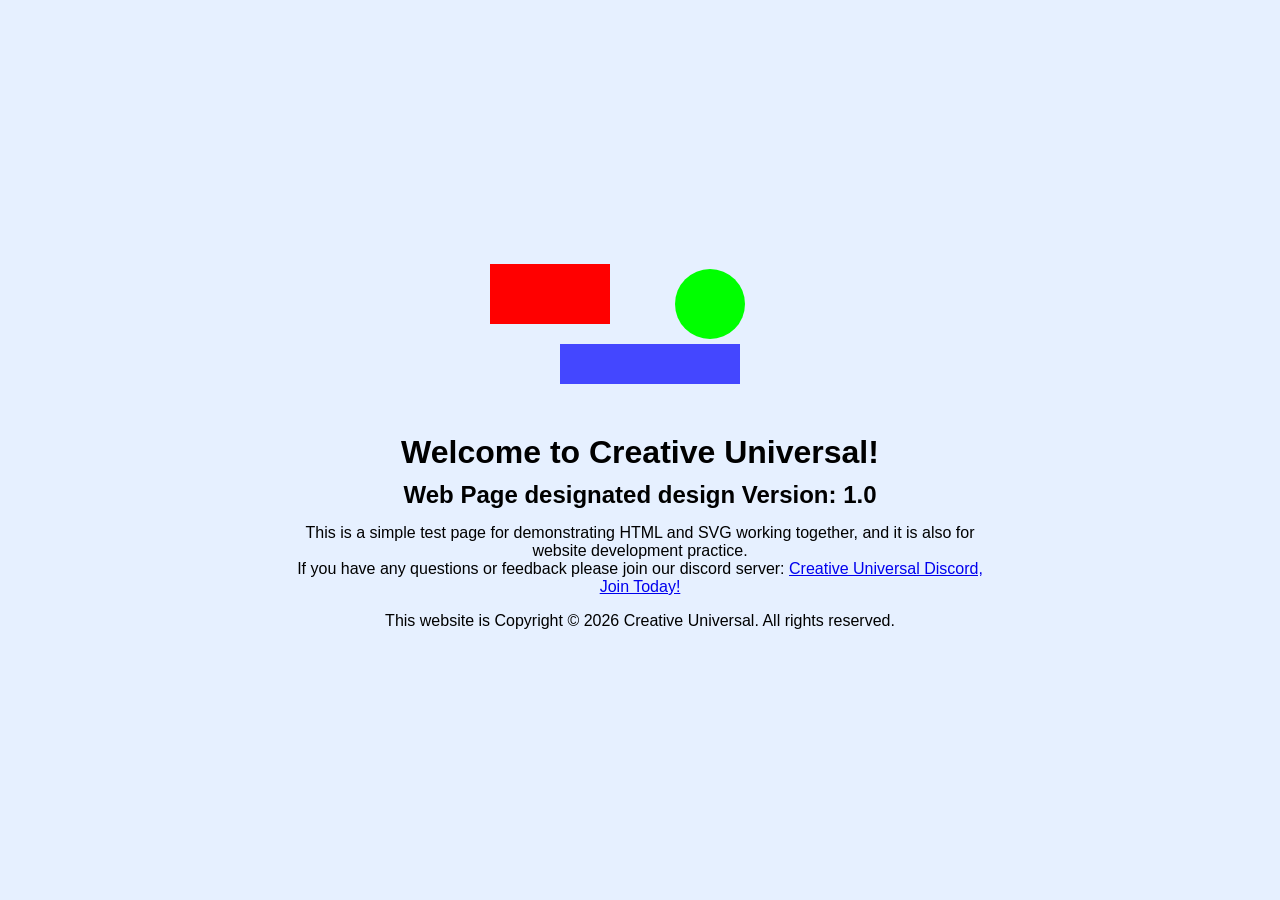
==== index.html @ 259f62b3 "v1.0" ====
<!DOCTYPE html>
<html lang="en">
<head>
    <meta charset="UTF-8">
    <meta name="viewport" content="width=device-width, initial-scale=1.0">
    <title>Test web page</title>
    <style>
        body {
            margin: 0;
            font-family: Arial, sans-serif;
            background: #e6f0ff;
        }

        .content {
            display: flex;
            flex-direction: column;
            justify-content: center;
            align-items: center;
            min-height: 100vh;
            padding: 20px;
            box-sizing: border-box;
        }
    </style>
</head>
<body>
    <main class="content">
        <svg width="320" height="160" viewBox="0 0 320 160" aria-label="Sample shapes" style="display:block; margin-bottom:20px;">
            <rect x="10" y="10" width="120" height="60" fill="#ff0000"></rect>
            <circle cx="230" cy="50" r="35" fill="#00ff00"></circle>
            <rect x="80" y="90" width="180" height="40" fill="#0000ff" opacity="0.7"></rect>
        </svg>
        <h1 style="text-align:center; margin:0 0 10px;">Welcome to Creative Universal!</h1>
        <h2 style="text-align:center; margin:0 0 15px;">Web Page designated design Version: 1.0</h2>
        <p style="text-align:center; max-width:700px; margin:0;">This is a simple test page for demonstrating HTML and SVG working together, and it is also for website development practice.</p>
        <p style="text-align:center; max-width:700px; margin:0;">If you have any questions or feedback please join our discord server: <a href="https://discord.gg/uNSJNEspua" target="_blank" rel="noopener noreferrer">Creative Universal Discord, Join Today!</a></p>
        <p>This website is Copyright © <span id="current-year"></span> Creative Universal. All rights reserved.</p>
    </main>

    <script>
        document.getElementById('current-year').textContent = new Date().getFullYear();
    </script>
</body>
</html>
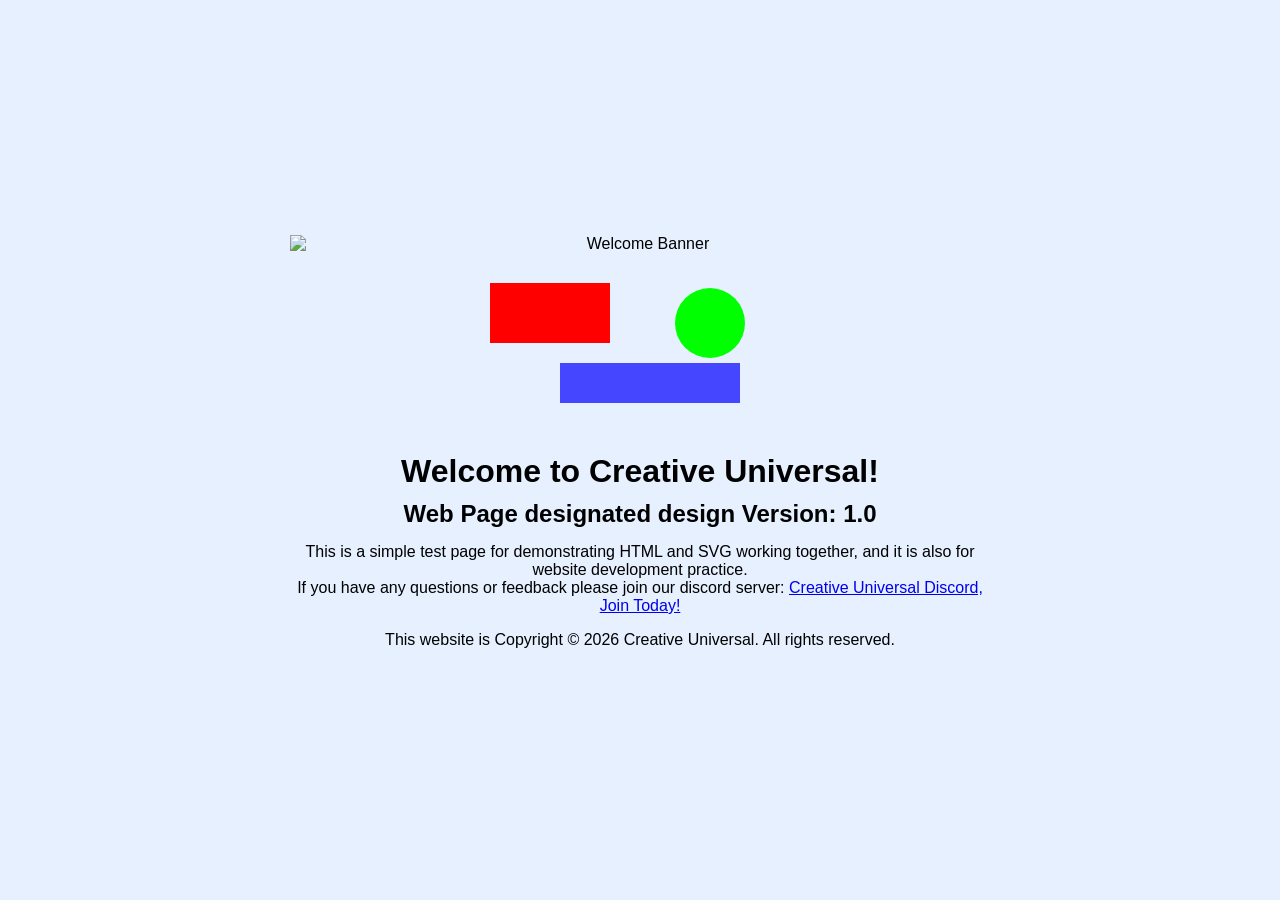
==== commit 8895eb8b: "v1" ====
--- a/index.html
+++ b/index.html
@@ -24,6 +24,8 @@
 </head>
 <body>
     <main class="content">
+        <img src="https://pngimg.com/uploads/welcome/welcome_PNG104.png" alt="Welcome Banner" style="display:block; max-width:700px; width:100%; margin:0 auto 20px; text-align:center;">
+
         <svg width="320" height="160" viewBox="0 0 320 160" aria-label="Sample shapes" style="display:block; margin-bottom:20px;">
             <rect x="10" y="10" width="120" height="60" fill="#ff0000"></rect>
             <circle cx="230" cy="50" r="35" fill="#00ff00"></circle>
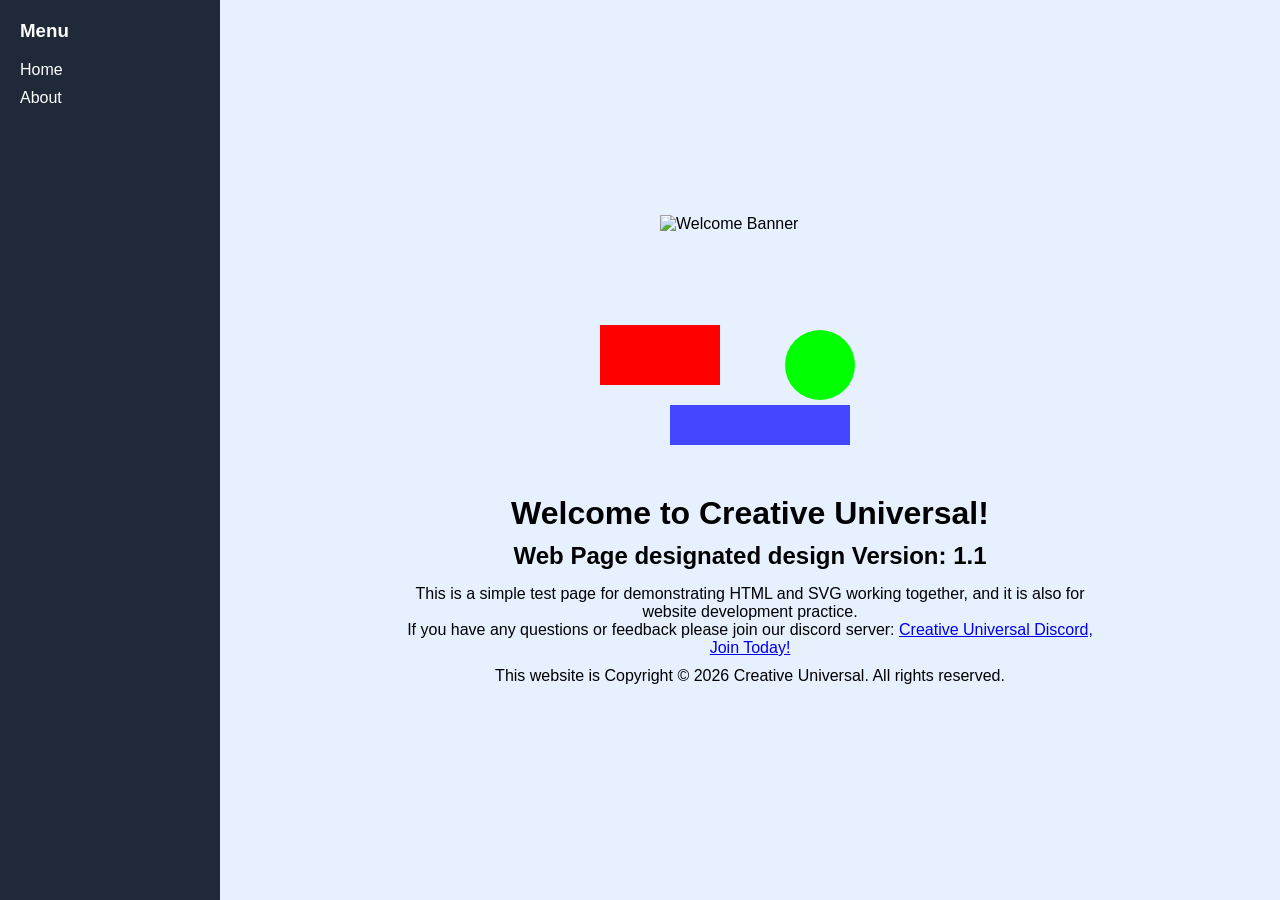
==== commit 36fda685: "Fix HTML encoding issues in index.html" ====
--- a/index.html
+++ b/index.html
@@ -4,42 +4,34 @@
     <meta charset="UTF-8">
     <meta name="viewport" content="width=device-width, initial-scale=1.0">
     <title>Test web page</title>
-    <style>
-        body {
-            margin: 0;
-            font-family: Arial, sans-serif;
-            background: #e6f0ff;
-        }
-
-        .content {
-            display: flex;
-            flex-direction: column;
-            justify-content: center;
-            align-items: center;
-            min-height: 100vh;
-            padding: 20px;
-            box-sizing: border-box;
-        }
-    </style>
+    <link rel="stylesheet" href="style.css">
 </head>
 <body>
-    <main class="content">
-        <img src="https://pngimg.com/uploads/welcome/welcome_PNG104.png" alt="Welcome Banner" style="display:block; max-width:700px; width:100%; margin:0 auto 20px; text-align:center;">
+    <div class="page">
+        <aside class="sidebar">
+            <h3>Menu</h3>
+            <a href="index.html">Home</a>
+            <a href="about.html">About</a>
+        </aside>
 
-        <svg width="320" height="160" viewBox="0 0 320 160" aria-label="Sample shapes" style="display:block; margin-bottom:20px;">
-            <rect x="10" y="10" width="120" height="60" fill="#ff0000"></rect>
-            <circle cx="230" cy="50" r="35" fill="#00ff00"></circle>
-            <rect x="80" y="90" width="180" height="40" fill="#0000ff" opacity="0.7"></rect>
-        </svg>
-        <h1 style="text-align:center; margin:0 0 10px;">Welcome to Creative Universal!</h1>
-        <h2 style="text-align:center; margin:0 0 15px;">Web Page designated design Version: 1.0</h2>
-        <p style="text-align:center; max-width:700px; margin:0;">This is a simple test page for demonstrating HTML and SVG working together, and it is also for website development practice.</p>
-        <p style="text-align:center; max-width:700px; margin:0;">If you have any questions or feedback please join our discord server: <a href="https://discord.gg/uNSJNEspua" target="_blank" rel="noopener noreferrer">Creative Universal Discord, Join Today!</a></p>
-        <p>This website is Copyright © <span id="current-year"></span> Creative Universal. All rights reserved.</p>
-    </main>
+        <main class="content">
+            <img src="https://pngimg.com/uploads/welcome/welcome_PNG104.png" alt="Welcome Banner" style="display:block; width:180px; height:80px; object-fit:contain; margin:0 auto 20px;">
+
+            <svg width="320" height="160" viewBox="0 0 320 160" aria-label="Sample shapes" style="display:block; margin-bottom:20px;">
+                <rect x="10" y="10" width="120" height="60" fill="#ff0000"></rect>
+                <circle cx="230" cy="50" r="35" fill="#00ff00"></circle>
+                <rect x="80" y="90" width="180" height="40" fill="#0000ff" opacity="0.7"></rect>
+            </svg>
+            <h1 style="text-align:center; margin:0 0 10px;">Welcome to Creative Universal!</h1>
+            <h2 style="text-align:center; margin:0 0 15px;">Web Page designated design Version: 1.1</h2>
+            <p style="text-align:center; max-width:700px; margin:0;">This is a simple test page for demonstrating HTML and SVG working together, and it is also for website development practice.</p>
+            <p style="text-align:center; max-width:700px; margin:0;">If you have any questions or feedback please join our discord server: <a href="https://discord.gg/m4xnxYchYh" target="_blank" rel="noopener noreferrer">Creative Universal Discord, Join Today!</a></p>
+            <p style="text-align:center; max-width:700px; margin:10px 0 0;">This website is Copyright © <span id="current-year"></span> Creative Universal. All rights reserved.</p>
+        </main>
+    </div>
 
     <script>
         document.getElementById('current-year').textContent = new Date().getFullYear();
     </script>
 </body>
-</html>+</html>
--- a/style.css
+++ b/style.css
@@ -0,0 +1,39 @@
+body {
+    margin: 0;
+    font-family: Arial, sans-serif;
+    background: #e6f0ff;
+}
+
+.page {
+    display: flex;
+    min-height: 100vh;
+}
+
+.sidebar {
+    width: 220px;
+    background: #1f2937;
+    color: #ffffff;
+    padding: 20px;
+    box-sizing: border-box;
+}
+
+.sidebar h3 {
+    margin-top: 0;
+}
+
+.sidebar a {
+    display: block;
+    color: #ffffff;
+    text-decoration: none;
+    margin: 10px 0;
+}
+
+.content {
+    flex: 1;
+    display: flex;
+    flex-direction: column;
+    justify-content: center;
+    align-items: center;
+    padding: 20px;
+    box-sizing: border-box;
+}
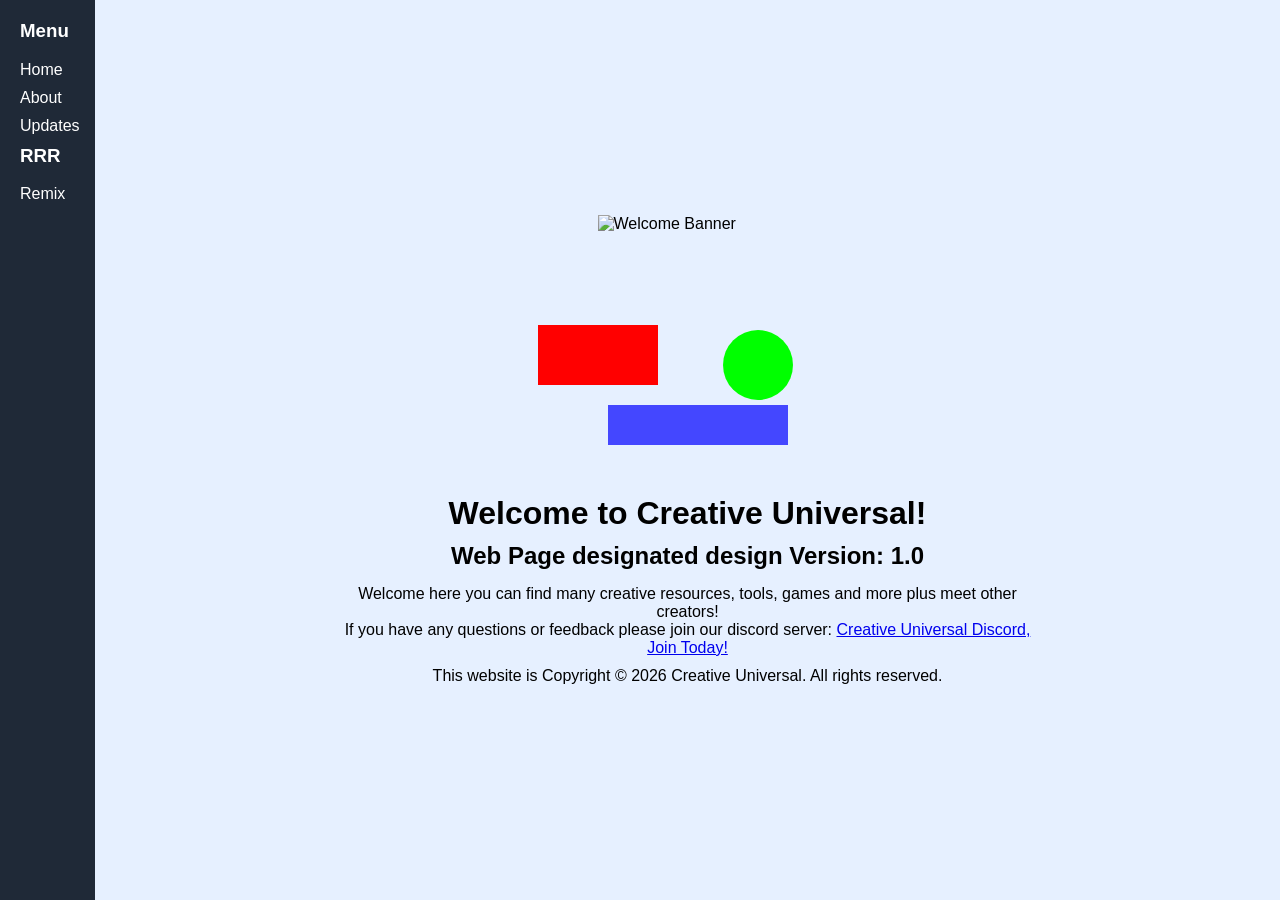
==== commit 8a2512a8: "v1.2 website updated" ====
--- a/index.html
+++ b/index.html
@@ -3,7 +3,7 @@
 <head>
     <meta charset="UTF-8">
     <meta name="viewport" content="width=device-width, initial-scale=1.0">
-    <title>Test web page</title>
+    <title>Home</title>
     <link rel="stylesheet" href="style.css">
 </head>
 <body>
@@ -12,6 +12,9 @@
             <h3>Menu</h3>
             <a href="index.html">Home</a>
             <a href="about.html">About</a>
+            <a href="updates.html">Updates</a>
+            <h3>RRR</h3>
+            <a href="remix.html">Remix</a>
         </aside>
 
         <main class="content">
@@ -23,9 +26,9 @@
                 <rect x="80" y="90" width="180" height="40" fill="#0000ff" opacity="0.7"></rect>
             </svg>
             <h1 style="text-align:center; margin:0 0 10px;">Welcome to Creative Universal!</h1>
-            <h2 style="text-align:center; margin:0 0 15px;">Web Page designated design Version: 1.1</h2>
-            <p style="text-align:center; max-width:700px; margin:0;">This is a simple test page for demonstrating HTML and SVG working together, and it is also for website development practice.</p>
-            <p style="text-align:center; max-width:700px; margin:0;">If you have any questions or feedback please join our discord server: <a href="https://discord.gg/m4xnxYchYh" target="_blank" rel="noopener noreferrer">Creative Universal Discord, Join Today!</a></p>
+            <h2 style="text-align:center; margin:0 0 15px;">Web Page designated design Version: 1.0</h2>
+            <p style="text-align:center; max-width:700px; margin:0;">Welcome here you can find many creative resources, tools, games and more plus meet other creators!</p>
+            <p style="text-align:center; max-width:700px; margin:0;">If you have any questions or feedback please join our discord server: <a href="https://discord.gg/uNSJNEspua" target="_blank" rel="noopener noreferrer">Creative Universal Discord, Join Today!</a></p>
             <p style="text-align:center; max-width:700px; margin:10px 0 0;">This website is Copyright © <span id="current-year"></span> Creative Universal. All rights reserved.</p>
         </main>
     </div>
@@ -34,4 +37,4 @@
         document.getElementById('current-year').textContent = new Date().getFullYear();
     </script>
 </body>
-</html>
+</html>
--- a/style.css
+++ b/style.css
@@ -2,6 +2,10 @@
     margin: 0;
     font-family: Arial, sans-serif;
     background: #e6f0ff;
+}
+
+.remix-page {
+    background: #b0f078;
 }
 
 .page {
@@ -10,7 +14,7 @@
 }
 
 .sidebar {
-    width: 220px;
+    width: 95px;
     background: #1f2937;
     color: #ffffff;
     padding: 20px;
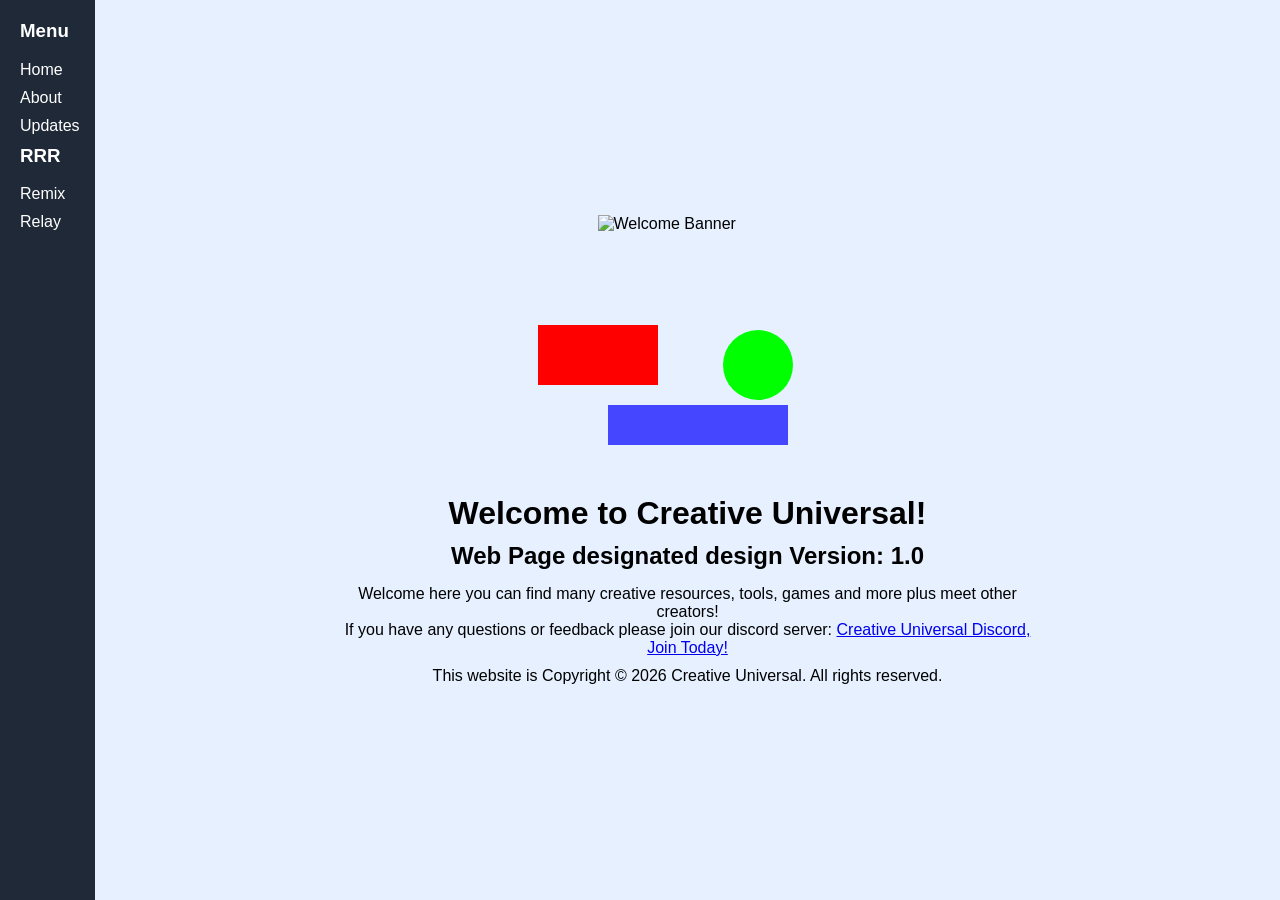
==== commit 69f55122: "updates" ====
--- a/index.html
+++ b/index.html
@@ -10,11 +10,12 @@
     <div class="page">
         <aside class="sidebar">
             <h3>Menu</h3>
-            <a href="index.html">Home</a>
+            <a href="index.html" class="active" class="active">Home</a>
             <a href="about.html">About</a>
             <a href="updates.html">Updates</a>
             <h3>RRR</h3>
             <a href="remix.html">Remix</a>
+            <a href="relay.html">Relay</a>
         </aside>
 
         <main class="content">
@@ -28,7 +29,7 @@
             <h1 style="text-align:center; margin:0 0 10px;">Welcome to Creative Universal!</h1>
             <h2 style="text-align:center; margin:0 0 15px;">Web Page designated design Version: 1.0</h2>
             <p style="text-align:center; max-width:700px; margin:0;">Welcome here you can find many creative resources, tools, games and more plus meet other creators!</p>
-            <p style="text-align:center; max-width:700px; margin:0;">If you have any questions or feedback please join our discord server: <a href="https://discord.gg/uNSJNEspua" target="_blank" rel="noopener noreferrer">Creative Universal Discord, Join Today!</a></p>
+            <p style="text-align:center; max-width:700px; margin:0;">If you have any questions or feedback please join our discord server: <a href="https://discord.gg/m4xnxYchYh" target="_blank" rel="noopener noreferrer">Creative Universal Discord, Join Today!</a></p>
             <p style="text-align:center; max-width:700px; margin:10px 0 0;">This website is Copyright © <span id="current-year"></span> Creative Universal. All rights reserved.</p>
         </main>
     </div>
--- a/style.css
+++ b/style.css
@@ -6,6 +6,10 @@
 
 .remix-page {
     background: #b0f078;
+}
+
+.relay-page {
+    background: #2598f7;
 }
 
 .page {
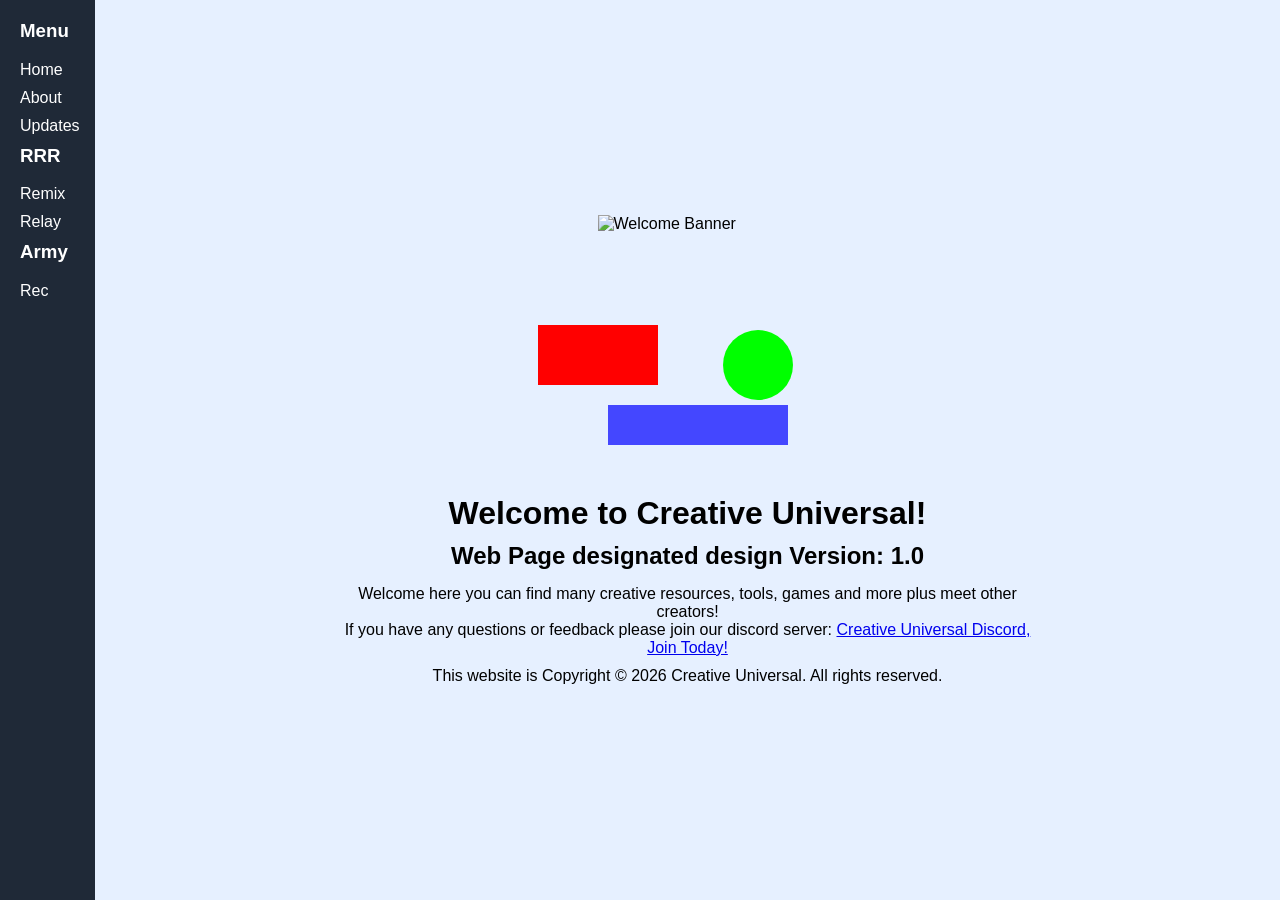
==== commit d6254921: "updtaed1" ====
--- a/index.html
+++ b/index.html
@@ -16,6 +16,8 @@
             <h3>RRR</h3>
             <a href="remix.html">Remix</a>
             <a href="relay.html">Relay</a>
+            <h3>Army</h3>
+            <a href="rec.html">Rec</a>
         </aside>
 
         <main class="content">
--- a/style.css
+++ b/style.css
@@ -10,6 +10,12 @@
 
 .relay-page {
     background: #2598f7;
+}
+
+.rec-page {
+    background: #011561;
+    text-align: center;
+    color: white;
 }
 
 .page {
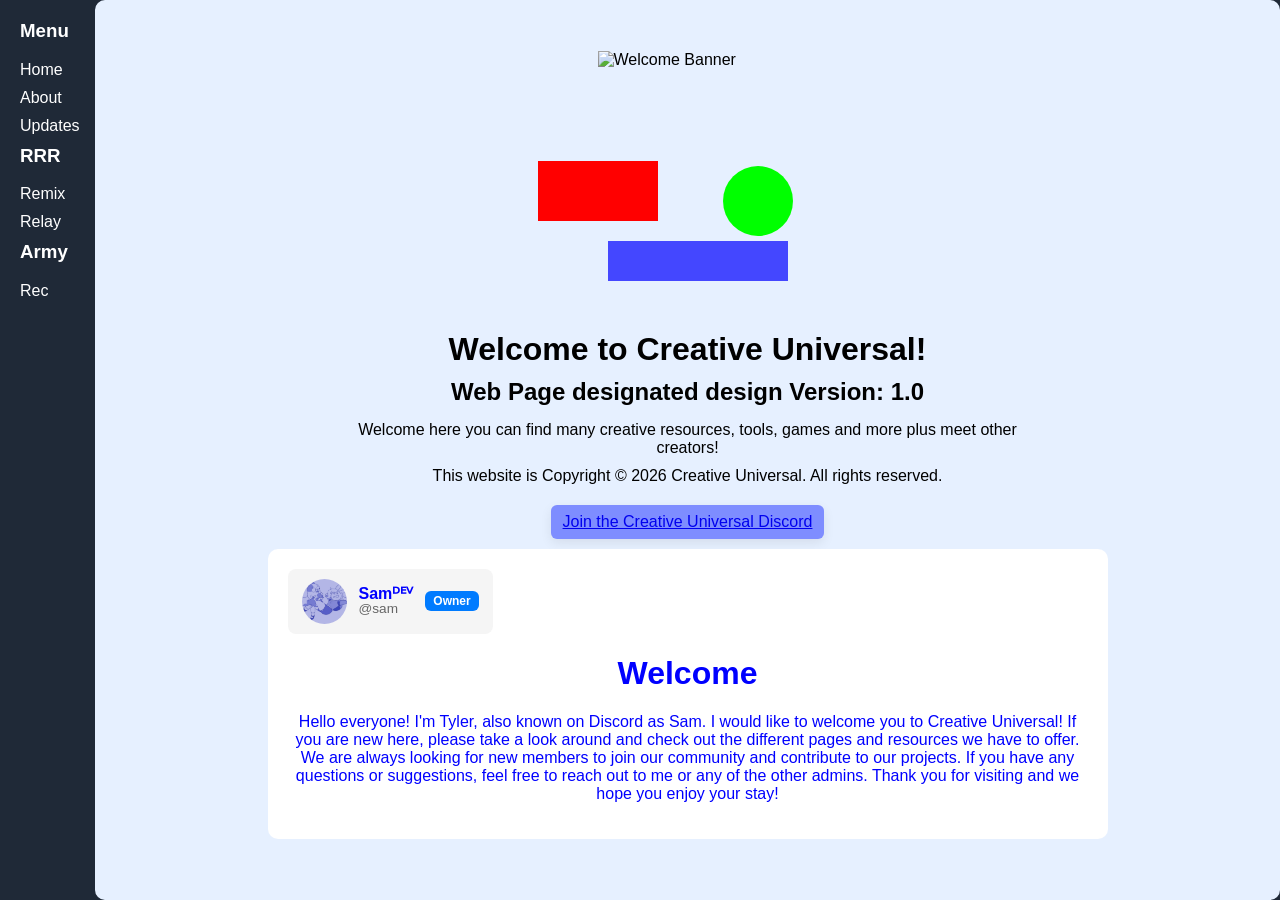
==== commit 2bbeb092: "update" ====
--- a/index.html
+++ b/index.html
@@ -7,7 +7,14 @@
     <link rel="stylesheet" href="style.css">
 </head>
 <body>
+<div id="splash">
+  <img src="Media/Veteran-Bloxy_Badge.png" class="logo">
+  <h2>Loading...</h2>
+</div>
+    
     <div class="page">
+
+        
         <aside class="sidebar">
             <h3>Menu</h3>
             <a href="index.html" class="active" class="active">Home</a>
@@ -21,8 +28,7 @@
         </aside>
 
         <main class="content">
-            <img src="https://pngimg.com/uploads/welcome/welcome_PNG104.png" alt="Welcome Banner" style="display:block; width:180px; height:80px; object-fit:contain; margin:0 auto 20px;">
-
+                <img src="https://pngimg.com/uploads/welcome/welcome_PNG104.png" alt="Welcome Banner" style="display:block; width:180px; height:80px; object-fit:contain; margin:0 auto 20px;">
             <svg width="320" height="160" viewBox="0 0 320 160" aria-label="Sample shapes" style="display:block; margin-bottom:20px;">
                 <rect x="10" y="10" width="120" height="60" fill="#ff0000"></rect>
                 <circle cx="230" cy="50" r="35" fill="#00ff00"></circle>
@@ -31,13 +37,46 @@
             <h1 style="text-align:center; margin:0 0 10px;">Welcome to Creative Universal!</h1>
             <h2 style="text-align:center; margin:0 0 15px;">Web Page designated design Version: 1.0</h2>
             <p style="text-align:center; max-width:700px; margin:0;">Welcome here you can find many creative resources, tools, games and more plus meet other creators!</p>
-            <p style="text-align:center; max-width:700px; margin:0;">If you have any questions or feedback please join our discord server: <a href="https://discord.gg/m4xnxYchYh" target="_blank" rel="noopener noreferrer">Creative Universal Discord, Join Today!</a></p>
             <p style="text-align:center; max-width:700px; margin:10px 0 0;">This website is Copyright © <span id="current-year"></span> Creative Universal. All rights reserved.</p>
+
+            <div class="btn">
+                <a href="https://discord.gg/m4xnxYchYh" target="_blank" rel="noopener noreferrer" class="button">Join the Creative Universal Discord</a>
+            </div>
+
+            <div class="container">
+                <div class="author author-updates">
+                    <img src="Media/Screenshot 2026-06-18 222211.png" alt="Profile picture">
+
+                    <div class="author-info">
+                        <span class="display-name">Samᴰᴱⱽ</span>
+                        <span class="username">@sam</span>
+                    </div>
+
+                    <span class="badge">Owner</span>
+
+                    
+                </div>
+                    <h1 style="text-align:center;">Welcome</h1>
+                    <p style="text-align:center;">
+                        Hello everyone! I'm Tyler, also known on Discord as Sam. I would like to welcome you to Creative Universal!
+                        If you are new here, please take a look around and check out the different pages and resources we have to offer. We are always looking for new members to join our community and contribute to our projects. If you have any questions or suggestions, feel free to reach out to me or any of the other admins. Thank you for visiting and we hope you enjoy your stay!
+                    </p>
+            </div>
         </main>
     </div>
+    
 
     <script>
         document.getElementById('current-year').textContent = new Date().getFullYear();
     </script>
+    
+    <script>
+        window.addEventListener("load", function() {
+        const splash = document.getElementById("splash");
+        splash.style.opacity = 0;
+        setTimeout(() => splash.style.display = "none", 500);
+        });
+    </script>
+
 </body>
 </html>
--- a/style.css
+++ b/style.css
@@ -50,4 +50,121 @@
     align-items: center;
     padding: 20px;
     box-sizing: border-box;
+    border-radius: 10px;
+    outline: solid 4px #1f2937;
 }
+
+.btn, .btn:link, .btn:visited {
+    display: inline-flex;
+    justify-content: center;
+    gap: 12px;
+    margin-top: 20px;
+    color: rgba(0, 0, 0, 0.656);
+    text-decoration: none;
+    background: #7e8dff;
+    border-radius: 6px;
+    padding: 8px 12px;
+    box-shadow: 0 4px 12px rgba(0,0,0,0.08);
+    transition: background-color 180ms ease, transform 90ms ease, box-shadow 180ms ease, color 120ms ease;
+    border: 0;
+    cursor: pointer;
+}
+
+.btn:hover, .btn:focus, .btn:active {
+    background: #5b21b6; /* purple */
+    color: #ffffff;
+    transform: translateY(-2px);
+    box-shadow: 0 10px 24px rgba(0,0,0,0.14);
+}
+
+.container {
+    background: white;
+    max-width: 800px;
+    padding: 20px;
+    outline: none 4px black;
+    border-radius: 10px;
+    margin: 10px;
+    color: blue;
+}
+
+.author {
+  display: flex;
+  align-items: center;
+  gap: 12px;
+  background: #f5f5f5;
+  padding: 10px 14px;
+  border-radius: 8px;
+  width: fit-content;
+}
+
+.author img {
+  width: 45px;
+  height: 45px;
+  border-radius: 50%;
+  object-fit: cover;
+}
+
+.author-info {
+  display: flex;
+  flex-direction: column;
+  line-height: 1.1;
+}
+
+.display-name {
+  font-weight: 600;
+  font-size: 1rem;
+}
+
+.username {
+  font-size: 0.85rem;
+  color: #666;
+}
+
+.badge {
+  margin-left: auto;
+  background: #007bff;
+  color: white;
+  padding: 3px 8px;
+  font-size: 0.75rem;
+  border-radius: 6px;
+  font-weight: 600;
+}
+
+#splash {
+  position: fixed;
+  top: 0;
+  left: 0;
+  width: 100%;
+  height: 100%;
+  background: #ffa1a1;
+  color: #fff;
+  display: flex;
+  flex-direction: column;
+  justify-content: center;
+  align-items: center;
+  z-index: 9999;
+}
+
+.loader {
+  width: 60px;
+  height: 60px;
+  border: 6px solid #444;
+  border-top-color: #fff;
+  border-radius: 50%;
+  animation: spin 1s linear infinite;
+  margin-bottom: 20px;
+}
+
+@keyframes spin {
+  to { transform: rotate(360deg); }
+}
+
+#splash {
+  animation: fadeIn 0.5s ease-out;
+}
+
+@keyframes fadeIn {
+  from { opacity: 0; }
+  to { opacity: 1; }
+}
+
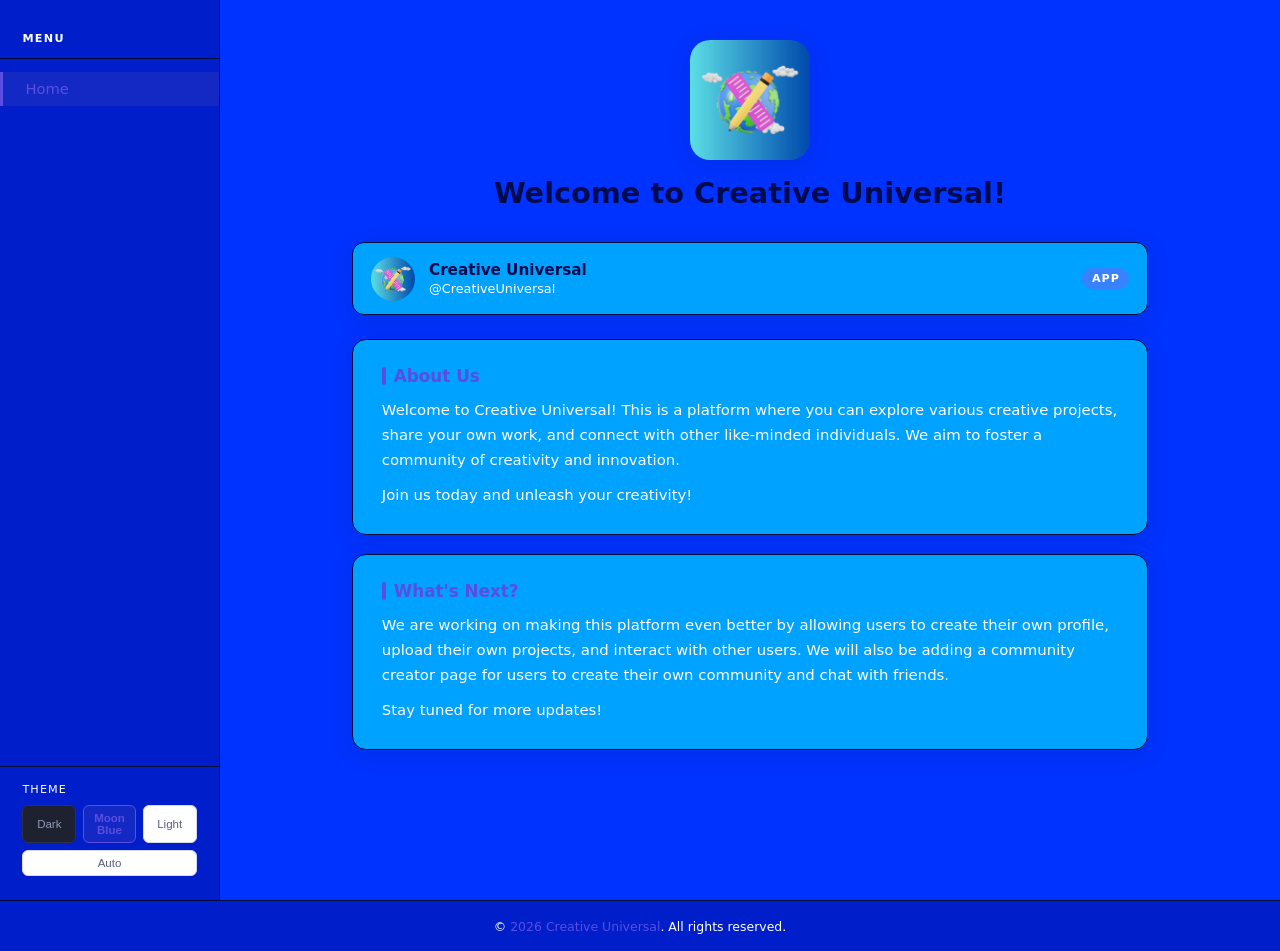
==== commit fa667e0c: "new age." ====
--- a/index.html
+++ b/index.html
@@ -1,82 +1,575 @@
-<!DOCTYPE html>
-<html lang="en">
-<head>
-    <meta charset="UTF-8">
-    <meta name="viewport" content="width=device-width, initial-scale=1.0">
-    <title>Home</title>
-    <link rel="stylesheet" href="style.css">
-</head>
-<body>
-<div id="splash">
-  <img src="Media/Veteran-Bloxy_Badge.png" class="logo">
-  <h2>Loading...</h2>
-</div>
-    
-    <div class="page">
-
-        
-        <aside class="sidebar">
-            <h3>Menu</h3>
-            <a href="index.html" class="active" class="active">Home</a>
-            <a href="about.html">About</a>
-            <a href="updates.html">Updates</a>
-            <h3>RRR</h3>
-            <a href="remix.html">Remix</a>
-            <a href="relay.html">Relay</a>
-            <h3>Army</h3>
-            <a href="rec.html">Rec</a>
-        </aside>
-
-        <main class="content">
-                <img src="https://pngimg.com/uploads/welcome/welcome_PNG104.png" alt="Welcome Banner" style="display:block; width:180px; height:80px; object-fit:contain; margin:0 auto 20px;">
-            <svg width="320" height="160" viewBox="0 0 320 160" aria-label="Sample shapes" style="display:block; margin-bottom:20px;">
-                <rect x="10" y="10" width="120" height="60" fill="#ff0000"></rect>
-                <circle cx="230" cy="50" r="35" fill="#00ff00"></circle>
-                <rect x="80" y="90" width="180" height="40" fill="#0000ff" opacity="0.7"></rect>
-            </svg>
-            <h1 style="text-align:center; margin:0 0 10px;">Welcome to Creative Universal!</h1>
-            <h2 style="text-align:center; margin:0 0 15px;">Web Page designated design Version: 1.0</h2>
-            <p style="text-align:center; max-width:700px; margin:0;">Welcome here you can find many creative resources, tools, games and more plus meet other creators!</p>
-            <p style="text-align:center; max-width:700px; margin:10px 0 0;">This website is Copyright © <span id="current-year"></span> Creative Universal. All rights reserved.</p>
-
-            <div class="btn">
-                <a href="https://discord.gg/m4xnxYchYh" target="_blank" rel="noopener noreferrer" class="button">Join the Creative Universal Discord</a>
-            </div>
-
-            <div class="container">
-                <div class="author author-updates">
-                    <img src="Media/Screenshot 2026-06-18 222211.png" alt="Profile picture">
-
-                    <div class="author-info">
-                        <span class="display-name">Samᴰᴱⱽ</span>
-                        <span class="username">@sam</span>
-                    </div>
-
-                    <span class="badge">Owner</span>
-
-                    
-                </div>
-                    <h1 style="text-align:center;">Welcome</h1>
-                    <p style="text-align:center;">
-                        Hello everyone! I'm Tyler, also known on Discord as Sam. I would like to welcome you to Creative Universal!
-                        If you are new here, please take a look around and check out the different pages and resources we have to offer. We are always looking for new members to join our community and contribute to our projects. If you have any questions or suggestions, feel free to reach out to me or any of the other admins. Thank you for visiting and we hope you enjoy your stay!
-                    </p>
-            </div>
-        </main>
-    </div>
-    
-
-    <script>
-        document.getElementById('current-year').textContent = new Date().getFullYear();
-    </script>
-    
-    <script>
-        window.addEventListener("load", function() {
-        const splash = document.getElementById("splash");
-        splash.style.opacity = 0;
-        setTimeout(() => splash.style.display = "none", 500);
-        });
-    </script>
-
-</body>
-</html>+<!DOCTYPE html>
+<html lang="en" data-theme="dark">
+<head>
+  <meta charset="UTF-8">
+  <meta name="viewport" content="width=device-width, initial-scale=1.0">
+  <title>Creative Universal</title>
+  <style>
+    /* ============================================================
+       CSS CUSTOM PROPERTIES — THEMES
+    ============================================================ */
+    :root,
+    [data-theme="dark"] {
+      --bg-primary:    #0f1117;
+      --bg-secondary:  #1a1d27;
+      --bg-card:       #1e2130;
+      --border:        #2e3248;
+      --text-primary:  #e8eaf6;
+      --text-secondary:#9099b7;
+      --accent:        #7c6af7;
+      --accent-glow:   rgba(124, 106, 247, 0.18);
+      --badge-bg:      #2a2560;
+      --badge-text:    #a89cff;
+      --sidebar-bg:    #13151f;
+      --sidebar-link:  #9099b7;
+      --sidebar-active:#7c6af7;
+      --splash-bg:     #0f1117;
+      --splash-text:   #e8eaf6;
+      --shadow:        0 4px 24px rgba(0,0,0,0.4);
+    }
+
+    [data-theme="light"] {
+      --bg-primary:    #f0f2fa;
+      --bg-secondary:  #ffffff;
+      --bg-card:       #ffffff;
+      --border:        #d5d9ee;
+      --text-primary:  #1a1d2e;
+      --text-secondary:#5a6080;
+      --accent:        #5b4de0;
+      --accent-glow:   rgba(91, 77, 224, 0.10);
+      --badge-bg:      #ede9ff;
+      --badge-text:    #5b4de0;
+      --sidebar-bg:    #e8eaf6;
+      --sidebar-link:  #5a6080;
+      --sidebar-active:#5b4de0;
+      --splash-bg:     #f0f2fa;
+      --splash-text:   #1a1d2e;
+      --shadow:        0 4px 24px rgba(0,0,0,0.10);
+    }
+
+    [data-theme="moonblue"] {
+      --bg-primary:    #0033ff;
+      --bg-secondary:  #1300c0;
+      --bg-card:       #00a2ff;
+      --border:        #000a3b;
+      --text-primary:  #000b4d;
+      --text-secondary:#ffffff;
+      --accent:        #5b4de0;
+      --accent-glow:   rgba(82, 72, 172, 0.247);
+      --badge-bg:      #7b5dff75;
+      --badge-text:    #ffffff;
+      --sidebar-bg:    #001ec9;
+      --sidebar-link:  #ffffff;
+      --sidebar-active:#5b4de0;
+      --splash-bg:     #00197e;
+      --splash-text:   #ffffff;
+      --shadow:        0 4px 24px rgba(0,0,0,0.10);
+    }
+
+    [data-theme="system"] {
+      /* Inherits dark as base; media query overrides to light */
+    }
+
+    @media (prefers-color-scheme: light) {
+      [data-theme="system"] {
+        --bg-primary:    #f0f2fa;
+        --bg-secondary:  #ffffff;
+        --bg-card:       #ffffff;
+        --border:        #d5d9ee;
+        --text-primary:  #1a1d2e;
+        --text-secondary:#5a6080;
+        --accent:        #5b4de0;
+        --accent-glow:   rgba(91, 77, 224, 0.10);
+        --badge-bg:      #ede9ff;
+        --badge-text:    #5b4de0;
+        --sidebar-bg:    #e8eaf6;
+        --sidebar-link:  #5a6080;
+        --sidebar-active:#5b4de0;
+        --splash-bg:     #f0f2fa;
+        --splash-text:   #1a1d2e;
+        --shadow:        0 4px 24px rgba(0,0,0,0.10);
+      }
+    }
+
+    /* ============================================================
+       RESET & BASE
+    ============================================================ */
+    *, *::before, *::after { box-sizing: border-box; margin: 0; padding: 0; }
+
+    body {
+      font-family: 'Segoe UI', system-ui, sans-serif;
+      background: var(--bg-primary);
+      color: var(--text-primary);
+      min-height: 100vh;
+      transition: background 0.3s, color 0.3s;
+    }
+
+    /* ============================================================
+       SPLASH SCREEN
+    ============================================================ */
+    #splash {
+      position: fixed;
+      inset: 0;
+      background: var(--splash-bg);
+      display: flex;
+      flex-direction: column;
+      align-items: center;
+      justify-content: center;
+      gap: 1.2rem;
+      z-index: 9999;
+      transition: opacity 0.5s ease;
+    }
+
+    #splash img.logo {
+      width: 90px;
+      height: 90px;
+      border-radius: 50%;
+      animation: pulse 1.5s ease-in-out infinite;
+    }
+
+    #splash h2 {
+      color: var(--splash-text);
+      font-size: 1rem;
+      font-weight: 400;
+      letter-spacing: 0.08em;
+      opacity: 0.7;
+    }
+
+    @keyframes pulse {
+      0%, 100% { transform: scale(1);   opacity: 1;   }
+      50%       { transform: scale(1.07); opacity: 0.8; }
+    }
+
+    /* ============================================================
+       LAYOUT — sidebar + main
+    ============================================================ */
+    .page {
+      display: flex;
+      min-height: 100vh;
+    }
+
+    /* ---- SIDEBAR ---- */
+    nav.sidebar {
+      width: 220px;
+      min-height: 100vh;
+      background: var(--sidebar-bg);
+      border-right: 1px solid var(--border);
+      display: flex;
+      flex-direction: column;
+      padding: 2rem 0 1.5rem;
+      position: sticky;
+      top: 0;
+      height: 100vh;
+      overflow-y: auto;
+      flex-shrink: 0;
+      transition: background 0.3s, border-color 0.3s;
+    }
+
+    nav.sidebar h3 {
+      font-size: 0.7rem;
+      font-weight: 600;
+      letter-spacing: 0.12em;
+      text-transform: uppercase;
+      color: var(--text-secondary);
+      padding: 0 1.4rem 0.8rem;
+      border-bottom: 1px solid var(--border);
+      margin-bottom: 0.8rem;
+    }
+
+    nav.sidebar a {
+      display: block;
+      padding: 0.55rem 1.4rem;
+      color: var(--sidebar-link);
+      text-decoration: none;
+      font-size: 0.92rem;
+      border-left: 3px solid transparent;
+      transition: color 0.2s, border-color 0.2s, background 0.2s;
+    }
+
+    nav.sidebar a:hover,
+    nav.sidebar a.active {
+      color: var(--sidebar-active);
+      border-left-color: var(--accent);
+      background: var(--accent-glow);
+    }
+
+    /* Theme switcher inside sidebar */
+    .theme-switcher {
+      margin-top: auto;
+      padding: 1rem 1.4rem 0;
+      border-top: 1px solid var(--border);
+    }
+
+    .theme-switcher p {
+      font-size: 0.7rem;
+      text-transform: uppercase;
+      letter-spacing: 0.1em;
+      color: var(--text-secondary);
+      margin-bottom: 0.6rem;
+    }
+
+    .theme-buttons {
+      display: flex;
+      gap: 0.4rem;
+      flex-wrap: wrap;
+    }
+
+    .theme-btn {
+      flex: 1;
+      min-width: 48px;
+      padding: 0.38rem 0.3rem;
+      border: 1px solid var(--border);
+      border-radius: 6px;
+      background: var(--bg-card);
+      color: var(--text-secondary);
+      font-size: 0.72rem;
+      cursor: pointer;
+      transition: all 0.2s;
+      text-align: center;
+    }
+
+    .theme-btn:hover {
+      border-color: var(--accent);
+      color: var(--accent);
+    }
+
+    .theme-btn.active {
+      background: var(--accent-glow);
+      border-color: var(--accent);
+      color: var(--accent);
+      font-weight: 600;
+    }
+
+    /* ---- MAIN CONTENT ---- */
+    main.content {
+      flex: 1;
+      padding: 2.5rem 2rem;
+      max-width: 860px;
+      margin: 0 auto;
+    }
+
+    /* ============================================================
+       HEADER AREA (logo + title)
+    ============================================================ */
+    header.page-header {
+      display: flex;
+      flex-direction: column;
+      align-items: center;
+      gap: 1rem;
+      margin-bottom: 2rem;
+    }
+
+    header.page-header img.cu-logo {
+      width: 120px;
+      height: 120px;
+      border-radius: 20px;
+      object-fit: cover;
+      box-shadow: var(--shadow);
+    }
+
+    header.page-header h1 {
+      font-size: 1.8rem;
+      font-weight: 700;
+      text-align: center;
+      color: var(--text-primary);
+    }
+
+    /* ============================================================
+       AUTHOR CARD
+    ============================================================ */
+    .author-card {
+      display: flex;
+      align-items: center;
+      gap: 0.9rem;
+      background: var(--bg-card);
+      border: 1px solid var(--border);
+      border-radius: 12px;
+      padding: 0.85rem 1.1rem;
+      margin-bottom: 1.5rem;
+      box-shadow: var(--shadow);
+      transition: background 0.3s, border-color 0.3s;
+    }
+
+    .author-card img {
+      width: 44px;
+      height: 44px;
+      border-radius: 50%;
+      object-fit: cover;
+      flex-shrink: 0;
+    }
+
+    .author-info {
+      display: flex;
+      flex-direction: column;
+      gap: 0.15rem;
+      flex: 1;
+    }
+
+    .display-name {
+      font-weight: 600;
+      font-size: 0.95rem;
+      color: var(--text-primary);
+    }
+
+    .username {
+      font-size: 0.8rem;
+      color: var(--text-secondary);
+    }
+
+    .badge {
+      background: var(--badge-bg);
+      color: var(--badge-text);
+      font-size: 0.7rem;
+      font-weight: 700;
+      letter-spacing: 0.08em;
+      padding: 0.25rem 0.6rem;
+      border-radius: 20px;
+    }
+
+    /* ============================================================
+       CONTENT SECTIONS
+    ============================================================ */
+    .card {
+      background: var(--bg-card);
+      border: 1px solid var(--border);
+      border-radius: 14px;
+      padding: 1.6rem 1.8rem;
+      margin-bottom: 1.2rem;
+      box-shadow: var(--shadow);
+      transition: background 0.3s, border-color 0.3s;
+    }
+
+    .card h3 {
+      font-size: 1.05rem;
+      font-weight: 700;
+      color: var(--accent);
+      margin-bottom: 0.75rem;
+      display: flex;
+      align-items: center;
+      gap: 0.5rem;
+    }
+
+    .card h3::before {
+      content: '';
+      display: inline-block;
+      width: 4px;
+      height: 1.1em;
+      background: var(--accent);
+      border-radius: 2px;
+    }
+
+    .card p {
+      color: var(--text-secondary);
+      font-size: 0.93rem;
+      line-height: 1.7;
+      margin-bottom: 0.6rem;
+    }
+
+    .card p:last-child { margin-bottom: 0; }
+
+    /* ============================================================
+       FOOTER
+    ============================================================ */
+    footer.page-footer {
+      background: var(--sidebar-bg);
+      border-top: 1px solid var(--border);
+      text-align: center;
+      padding: 1.1rem 1rem;
+      font-size: 0.78rem;
+      color: var(--text-secondary);
+      transition: background 0.3s, border-color 0.3s;
+    }
+
+    footer.page-footer span { color: var(--accent); }
+
+    /* ============================================================
+       RESPONSIVE
+    ============================================================ */
+    @media (max-width: 680px) {
+      .page { flex-direction: column; }
+
+      nav.sidebar {
+        width: 100%;
+        min-height: unset;
+        height: auto;
+        position: relative;
+        flex-direction: row;
+        flex-wrap: wrap;
+        padding: 1rem;
+        gap: 0.5rem;
+      }
+
+      nav.sidebar h3 { display: none; }
+
+      nav.sidebar a {
+        border-left: none;
+        border-bottom: 2px solid transparent;
+        padding: 0.4rem 0.8rem;
+        border-radius: 6px;
+      }
+
+      nav.sidebar a:hover,
+      nav.sidebar a.active {
+        border-left-color: transparent;
+        border-bottom-color: var(--accent);
+      }
+
+      .theme-switcher {
+        margin-top: 0;
+        padding: 0;
+        border-top: none;
+        display: flex;
+        align-items: center;
+        gap: 0.5rem;
+      }
+
+      .theme-switcher p { margin-bottom: 0; }
+
+      main.content { padding: 1.5rem 1rem; }
+    }
+  </style>
+</head>
+<body>
+
+  <!-- ============================================================
+       SPLASH SCREEN
+  ============================================================ -->
+  <div id="splash" role="status" aria-live="polite">
+    <img src="Media/CreativeUniversal3D-Logo.png" class="logo" alt="Loading…">
+    <h2>Loading…</h2>
+  </div>
+
+  <!-- ============================================================
+       PAGE WRAPPER
+  ============================================================ -->
+  <div class="page">
+
+    <!-- SIDEBAR NAV -->
+    <nav class="sidebar" aria-label="Main navigation">
+      <h3>Menu</h3>
+      <a href="index.html" class="active" aria-current="page">Home</a>
+
+      <!-- Theme switcher -->
+      <div class="theme-switcher" aria-label="Theme selector">
+        <p>Theme</p>
+        <div class="theme-buttons">
+          <button class="theme-btn" data-theme="dark"   aria-label="Dark theme">Dark</button>
+          <button class="theme-btn" data-theme="moonblue"   aria-label="Moon Blue theme">Moon Blue</button>
+          <button class="theme-btn" data-theme="light"  aria-label="Light theme">Light</button>
+          <button class="theme-btn" data-theme="system" aria-label="System theme">Auto</button>
+        </div>
+      </div>
+    </nav>
+
+    <!-- MAIN CONTENT -->
+    <main class="content" id="main-content">
+
+      <!-- Page header -->
+      <header class="page-header">
+        <img src="Media/CreativeUniversal3D-Logo.png" class="cu-logo" alt="Creative Universal logo">
+        <h1>Welcome to Creative Universal!</h1>
+      </header>
+
+      <!-- Author card -->
+      <div class="author-card">
+        <img src="Media/CreativeUniversal3D-Logo.png" alt="Creative Universal profile picture">
+        <div class="author-info">
+          <span class="display-name">Creative Universal</span>
+          <span class="username">@CreativeUniversal</span>
+        </div>
+        <span class="badge">APP</span>
+      </div>
+
+      <!-- About section -->
+      <section aria-labelledby="about-heading">
+        <div class="card">
+          <h3 id="about-heading">About Us</h3>
+          <p>Welcome to Creative Universal! This is a platform where you can explore various creative projects, share your own work, and connect with other like-minded individuals. We aim to foster a community of creativity and innovation.</p>
+          <p>Join us today and unleash your creativity!</p>
+        </div>
+      </section>
+
+      <!-- What's next section -->
+      <section aria-labelledby="next-heading">
+        <div class="card">
+          <h3 id="next-heading">What's Next?</h3>
+          <p>We are working on making this platform even better by allowing users to create their own profile, upload their own projects, and interact with other users. We will also be adding a community creator page for users to create their own community and chat with friends.</p>
+          <p>Stay tuned for more updates!</p>
+        </div>
+      </section>
+
+    </main>
+  </div>
+
+  <!-- FOOTER -->
+  <footer class="page-footer">
+    &copy; <span id="current-year"></span> <span>Creative Universal</span>. All rights reserved.
+  </footer>
+
+  <!-- ============================================================
+       JAVASCRIPT — Cookies + Theme + Splash
+  ============================================================ -->
+  <script>
+    /* ----------------------------------------------------------
+       COOKIE UTILITIES
+    ---------------------------------------------------------- */
+    const Cookies = {
+      set(name, value, days = 30) {
+        const expires = new Date(Date.now() + days * 864e5).toUTCString();
+        document.cookie = `${encodeURIComponent(name)}=${encodeURIComponent(value)};expires=${expires};path=/;SameSite=Lax`;
+      },
+      get(name) {
+        const match = document.cookie.split('; ').find(row => row.startsWith(encodeURIComponent(name) + '='));
+        return match ? decodeURIComponent(match.split('=')[1]) : null;
+      },
+      remove(name) {
+        document.cookie = `${encodeURIComponent(name)}=;expires=Thu, 01 Jan 1970 00:00:00 UTC;path=/`;
+      }
+    };
+
+    /* ----------------------------------------------------------
+       THEME SYSTEM
+    ---------------------------------------------------------- */
+    const THEME_KEY = 'cu_theme';
+    const DEFAULT_THEME = 'moonblue'; // Default theme if no cookie is set
+
+    function applyTheme(theme) {
+      document.documentElement.setAttribute('data-theme', theme);
+      // Update active button state
+      document.querySelectorAll('.theme-btn').forEach(btn => {
+        btn.classList.toggle('active', btn.dataset.theme === theme);
+      });
+      // Save to cookie (30 days)
+      Cookies.set(THEME_KEY, theme, 30);
+    }
+
+    function initTheme() {
+      const saved = Cookies.get(THEME_KEY) || DEFAULT_THEME;
+      applyTheme(saved);
+    }
+
+    // Wire up theme buttons
+    document.querySelectorAll('.theme-btn').forEach(btn => {
+      btn.addEventListener('click', () => applyTheme(btn.dataset.theme));
+    });
+
+    // Apply saved theme immediately (before paint)
+    initTheme();
+
+    /* ----------------------------------------------------------
+       FOOTER YEAR
+    ---------------------------------------------------------- */
+    document.getElementById('current-year').textContent = new Date().getFullYear();
+
+    /* ----------------------------------------------------------
+       SPLASH SCREEN
+    ---------------------------------------------------------- */
+    window.addEventListener('load', () => {
+      const splash = document.getElementById('splash');
+      splash.style.opacity = '0';
+      setTimeout(() => { splash.style.display = 'none'; }, 500);
+    });
+  </script>
+
+</body>
+</html>
